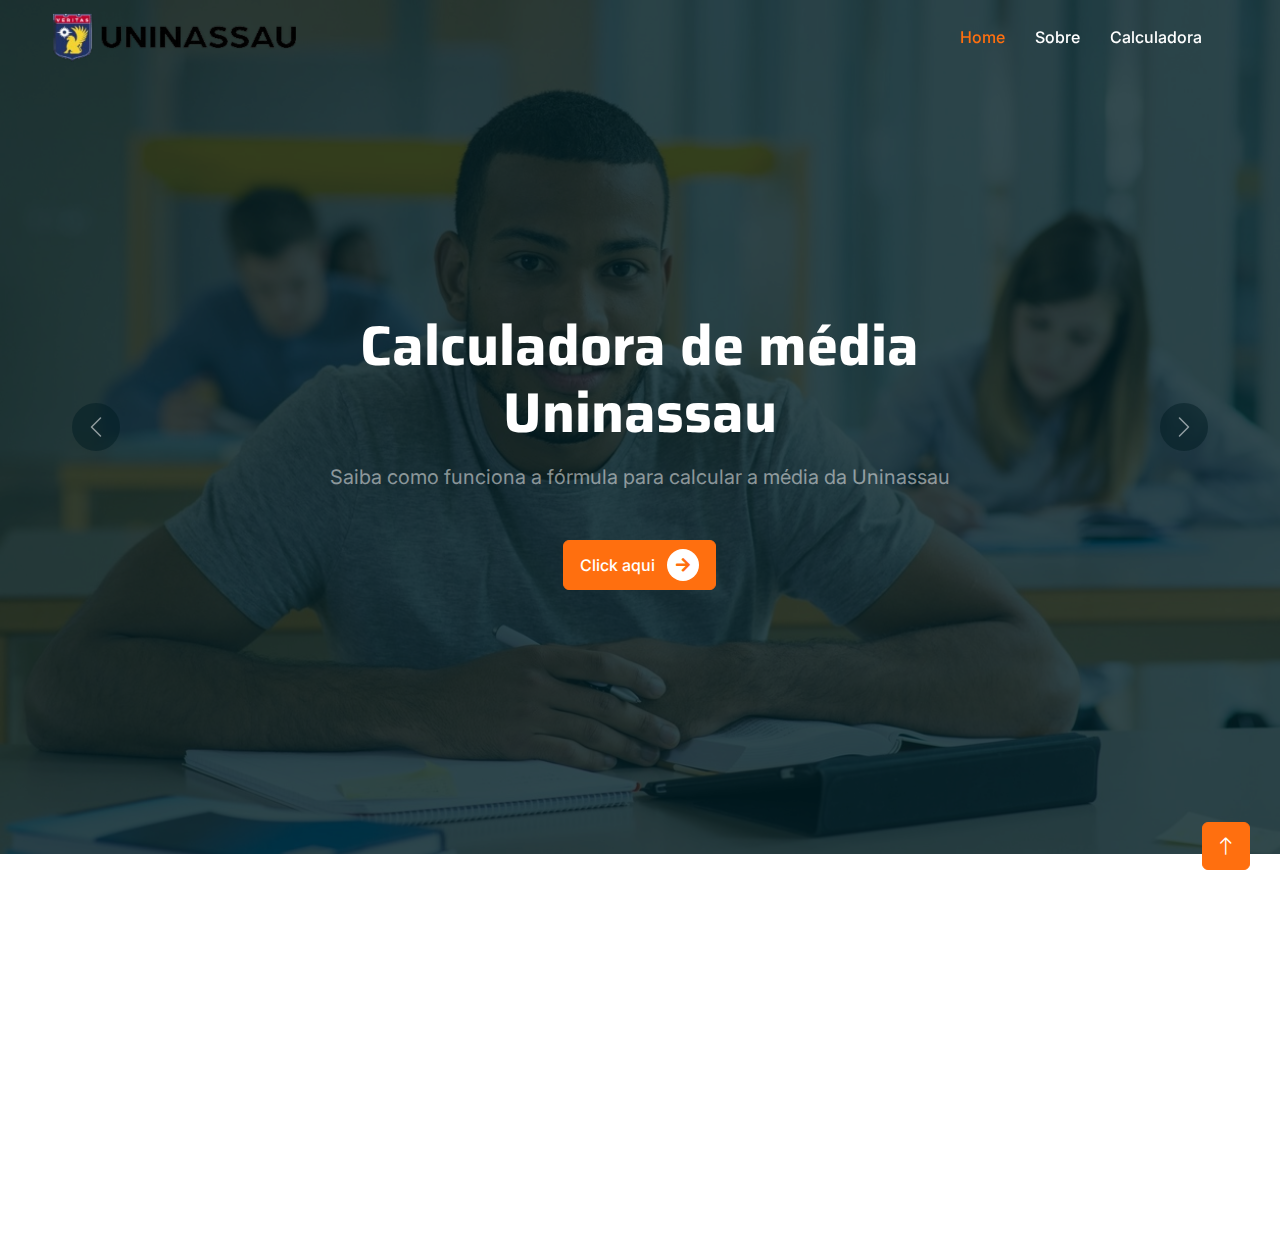
==== index.html @ df7563dd "Update index.html" ====
<!DOCTYPE html>
<html lang="pt-br">

<head>
    <meta charset="utf-8">
    <title>Home</title>
    <meta content="width=device-width, initial-scale=1.0" name="viewport">
    <meta content="" name="keywords">
    <meta content="" name="description">
    
    <!-- Google AdSense -->
    <script async src="https://pagead2.googlesyndication.com/pagead/js/adsbygoogle.js?client=ca-pub-2412257380789287"
     crossorigin="anonymous"></script>
    
     <!-- Google Analytics -->
    <script async src="https://www.googletagmanager.com/gtag/js?id=G-3XRVP9JHVB"></script>
    <script>
      window.dataLayer = window.dataLayer || [];
      function gtag(){dataLayer.push(arguments);}
      gtag('js', new Date());

      gtag('config', 'G-3XRVP9JHVB');
    </script>

    <!-- Favicon -->
    <link href="img/logo.png" rel="icon">

    <!-- Google Web Fonts -->
    <link rel="preconnect" href="https://fonts.googleapis.com">
    <link rel="preconnect" href="https://fonts.gstatic.com" crossorigin>
    <link href="https://fonts.googleapis.com/css2?family=Inter:wght@400;500;600&family=Saira:wght@500;600;700&display=swap" rel="stylesheet"> 

    <!-- Icon Font Stylesheet -->
    <link href="https://cdnjs.cloudflare.com/ajax/libs/font-awesome/5.10.0/css/all.min.css" rel="stylesheet">
    <link href="https://cdn.jsdelivr.net/npm/bootstrap-icons@1.4.1/font/bootstrap-icons.css" rel="stylesheet">

    <!-- Libraries Stylesheet -->
    <link href="lib/animate/animate.min.css" rel="stylesheet">
    <link href="lib/owlcarousel/assets/owl.carousel.min.css" rel="stylesheet">

    <!-- Customized Bootstrap Stylesheet -->
    <link href="css/bootstrap.min.css" rel="stylesheet">

    <!-- Template Stylesheet -->
    <link href="css/style.css" rel="stylesheet">
    <link href="css/embelezar.css" rel="stylesheet">
</head>

<body>
    <!-- Spinner Start -->
    <div id="spinner" class="show bg-white position-fixed translate-middle w-100 vh-100 top-50 start-50 d-flex align-items-center justify-content-center">
        <div class="spinner-grow text-primary" role="status"></div>
    </div>
    <!-- Spinner End -->


    <!-- Navbar Start -->
    <div class="container-fluid fixed-top px-0 wow fadeIn" data-wow-delay="0.1s">           
        <nav class="navbar navbar-expand-lg navbar-dark py-lg-0 px-lg-5 wow fadeIn" data-wow-delay="0.1s">
            <a href="index.html" class="navbar-brand ms-4 ms-lg-0">
                <img src="img/logonassau.png" alt="Image" height="50" width="250"></img>
            </a>
            <button type="button" class="navbar-toggler me-4" data-bs-toggle="collapse" data-bs-target="#navbarCollapse">
                <span class="navbar-toggler-icon"></span>
            </button>
            <div class="collapse navbar-collapse" id="navbarCollapse">
                <div class="navbar-nav ms-auto p-4 p-lg-0">
                    <a href="index.html" class="nav-item nav-link active">Home</a>
                    <a href="sobre.html" class="nav-item nav-link">Sobre</a>
                    <a href="calculadora.html" class="nav-item nav-link">Calculadora</a>
                </div>
            </div>
        </nav>
    </div>
    <!-- Navbar End -->
    <!-- Carousel Start -->
    <div class="container-fluid p-0 mb-5">
        <div id="header-carousel" class="carousel slide" data-bs-ride="carousel">
            <div class="carousel-inner">
                <div class="carousel-item active">
                    <img class="w-100" src="img/carousel-1.jpg" alt="Image">
                    <div class="carousel-caption">
                        <div class="container">
                            <div class="row justify-content-center">
                                <div class="col-lg-7 pt-5">
                                    <h1 class="display-4 text-white mb-3 animated slideInDown">Calculadora de média Uninassau</h1>
                                    <p class="fs-5 text-white-50 mb-5 animated slideInDown">Saiba como funciona a fórmula para calcular a média da Uninassau</p>
                                    <a class="btn btn-primary py-2 px-3 animated slideInDown" href="sobre.html"> Click aqui
                                        <div class="d-inline-flex btn-sm-square bg-white text-primary rounded-circle ms-2">
                                            <i class="fa fa-arrow-right"></i>
                                        </div>
                                    </a>
                                </div>
                            </div>
                        </div>
                    </div>
                </div>
                <div class="carousel-item">
                    <img class="w-100" src="img/carousel-2.jpg" alt="Image">
                    <div class="carousel-caption">
                        <div class="container">
                            <div class="row justify-content-center">
                                <div class="col-lg-7 pt-5">
                                    <h1 class="display-4 text-white mb-3 animated slideInDown">Utilize nossa calculadora</h1>
                                    <p class="fs-5 text-white-50 mb-5 animated slideInDown">Iremos calcular sua média para saber se você foi aprovado nesse semestre</p>
                                    <a class="btn btn-primary py-2 px-3 animated slideInDown" href="calculadora.html">Click aqui
                                        <div class="d-inline-flex btn-sm-square bg-white text-primary rounded-circle ms-2">
                                            <i class="fa fa-arrow-right"></i>
                                        </div>
                                    </a>
                                </div>
                            </div>
                        </div>
                    </div>
                </div>
            </div>
            <button class="carousel-control-prev" type="button" data-bs-target="#header-carousel"
                data-bs-slide="prev">
                <span class="carousel-control-prev-icon" aria-hidden="true"></span>
                <span class="visually-hidden">Previous</span>
            </button>
            <button class="carousel-control-next" type="button" data-bs-target="#header-carousel"
                data-bs-slide="next">
                <span class="carousel-control-next-icon" aria-hidden="true"></span>
                <span class="visually-hidden">Next</span>
            </button>
        </div>
    </div>
    <!-- Carousel End -->
    <!-- Footer Start -->
    <div class="container-fluid bg-dark text-white-50 footer mt-5 pt-5 wow fadeIn" data-wow-delay="0.1s">
        <div class="container py-5">
            <div class="row g-5">
                <div class="col-lg-3 col-md-6">
                    <img src="img/logonassau.png" alt="Image" height="50" width="250"></img>
                </div>
                <div class="col-lg-3 col-md-6">
                    <h5 class="text-light mb-4">Uninassau Unidade Aracaju</h5>
                    <p><i class="fa fa-map-marker-alt me-3"></i>Av. Augusto Franco, 2340 - Siqueira Campos, Aracaju - SE, 49075-470</p>
                    <p><i class="fa fa-phone-alt me-3"></i>(79) 3226-7650</p>
                </div>
                <div class="col-lg-3 col-md-6">
                    <h5 class="text-light mb-4">Páginas</h5>
                    <a class="btn btn-link" href="index.html">Home</a>
                    <a class="btn btn-link" href="sobre.html">Sobre</a>
                    <a class="btn btn-link" href="calculadora.html">Calculadora</a>
                </div>
                <div class="col-lg-3 col-md-6">
                    <h5 class="text-light mb-4">Feito por:</h5>
                    <p>Heberte Martins
                        <a href="https://m.facebook.com/HeberteW.Martins?eav=AfYMJNmyjURlm45wLJ95KUZIXQzeLIIo-2YzBYGnBaV2g64Ti3NVINIuSWx190xdTCU&paipv=0"><i class="bi bi-facebook"></i></a>
                        <a href="https://www.instagram.com/heberte_martins/"><i class="bi bi-instagram"></i></a>
                        <a href="https://www.linkedin.com/in/hebertemartins/"><i class="bi bi-linkedin"></i></a>
                        <a href="https://github.com/BertMartins?tab=repositories"><i class="bi bi-github"></i></a></p>
                </div>
            </div>
        </div>
    </div>
    <!-- Footer End --> 


    <!-- Back to Top -->
    <a href="#" class="btn btn-lg btn-primary btn-lg-square back-to-top"><i class="bi bi-arrow-up"></i></a>


    <!-- JavaScript Libraries -->
    <script src="https://code.jquery.com/jquery-3.4.1.min.js"></script>
    <script src="https://cdn.jsdelivr.net/npm/bootstrap@5.0.0/dist/js/bootstrap.bundle.min.js"></script>
    <script src="lib/wow/wow.min.js"></script>
    <script src="lib/easing/easing.min.js"></script>
    <script src="lib/waypoints/waypoints.min.js"></script>
    <script src="lib/owlcarousel/owl.carousel.min.js"></script>
    <script src="lib/parallax/parallax.min.js"></script>

    <!-- Template Javascript -->
    <script src="js/main.js"></script>
</body>

</html>
---- css/style.css ----
/********** Template CSS **********/
:root {
    --primary: #FF6F0F;
    --secondary: #FFF0E6;
    --light: #F8F8F9;
    --dark: #001D23;
}

.back-to-top {
    position: fixed;
    display: none;
    right: 30px;
    bottom: 30px;
    z-index: 99;
}


/*** Spinner ***/
#spinner {
    opacity: 0;
    visibility: hidden;
    transition: opacity .5s ease-out, visibility 0s linear .5s;
    z-index: 99999;
}

#spinner.show {
    transition: opacity .5s ease-out, visibility 0s linear 0s;
    visibility: visible;
    opacity: 1;
}


/*** Button ***/
.btn {
    font-weight: 500;
    transition: .5s;
}

.btn.btn-primary,
.btn.btn-outline-primary:hover {
    color: #FFFFFF;
}

.btn.btn-primary:hover {
    color: var(--primary);
    background: transparent;
}

.btn-square {
    width: 38px;
    height: 38px;
}

.btn-sm-square {
    width: 32px;
    height: 32px;
}

.btn-lg-square {
    width: 48px;
    height: 48px;
}

.btn-square,
.btn-sm-square,
.btn-lg-square {
    padding: 0;
    display: flex;
    align-items: center;
    justify-content: center;
    font-weight: normal;
}


/*** Navbar ***/
.fixed-top {
    transition: .5s;
}

.top-bar {
    height: 45px;
    border-bottom: 1px solid rgba(255, 255, 255, .07);
}

.navbar .dropdown-toggle::after {
    border: none;
    content: "\f107";
    font-family: "Font Awesome 5 Free";
    font-weight: 900;
    vertical-align: middle;
    margin-left: 8px;
}

.navbar .navbar-nav .nav-link {
    margin-right: 30px;
    padding: 25px 0;
    color: #FFFFFF;
    font-weight: 500;
    outline: none;
}

.navbar .navbar-nav .nav-link:hover,
.navbar .navbar-nav .nav-link.active {
    color: var(--primary);
}

@media (max-width: 991.98px) {
    .navbar .navbar-nav {
        margin-top: 10px;
        border-top: 1px solid rgba(0, 0, 0, .07);
        background: var(--dark);
    }

    .navbar .navbar-nav .nav-link {
        padding: 10px 0;
    }
}

@media (min-width: 992px) {
    .navbar .nav-item .dropdown-menu {
        display: block;
        visibility: hidden;
        top: 100%;
        transform: rotateX(-75deg);
        transform-origin: 0% 0%;
        transition: .5s;
        opacity: 0;
    }

    .navbar .nav-item:hover .dropdown-menu {
        transform: rotateX(0deg);
        visibility: visible;
        transition: .5s;
        opacity: 1;
    }
}


/*** Header ***/
.carousel-caption {
    top: 0;
    left: 0;
    right: 0;
    bottom: 0;
    display: flex;
    align-items: center;
    justify-content: center;
    text-align: center;
    background: rgba(0, 29, 35, .8);
    z-index: 1;
}

.carousel-control-prev,
.carousel-control-next {
    width: 15%;
}

.carousel-control-prev-icon,
.carousel-control-next-icon {
    width: 3rem;
    height: 3rem;
    background-color: var(--dark);
    border: 12px solid var(--dark);
    border-radius: 3rem;
}

@media (max-width: 768px) {
    #header-carousel .carousel-item {
        position: relative;
        min-height: 450px;
    }
    
    #header-carousel .carousel-item img {
        position: absolute;
        width: 100%;
        height: 100%;
        object-fit: cover;
    }
}

.page-header {
    padding-top: 12rem;
    padding-bottom: 6rem;
    background: linear-gradient(rgba(0, 29, 35, .8), rgba(0, 29, 35, .8)), url(../img/carousel-1.jpg) center center no-repeat;
    background-size: cover;
}

.page-header .breadcrumb-item+.breadcrumb-item::before {
    color: #999999;
}


/*** Calculadora ***/
.causes-item .progress {
    height: 5px;
    border-radius: 0;
    overflow: visible;
}

.causes-item .progress .progress-bar {
    position: relative;
    overflow: visible;
    width: 0px;
    border-radius: 0;
    transition: 5s;
}

.causes-item .progress .progress-bar span {
    position: absolute;
    top: -7px;
    right: 0;
    width: 40px;
    height: 19px;
    display: flex;
    align-items: center;
    justify-content: center;
    font-size: 12px;
    background: var(--primary);
    color: #FFFFFF;
}

.causes-item .causes-overlay {
    position: absolute;
    width: 100%;
    height: 0;
    top: 0;
    left: 0;
    display: flex;
    align-items: center;
    justify-content: center;
    background: rgba(0, 0, 0, .5);
    overflow: hidden;
    opacity: 0;
    transition: .5s;
}

.causes-item:hover .causes-overlay {
    height: 100%;
    opacity: 1;
}

section {
    width: 100%;
    margin: 0 auto;
    padding: 1rem;
    margin-bottom: 0.625rem;
}

.alerta {
    color: #ffffff;
    background: #f44336;
    padding: 5px;
    border-radius: 5px;
}

/* CLASS PARA FORMATAR COM JS */
.aprovado {
    background: #64dd17;
}

.reprovado {
    background: #f44336;
}

.recuperacao {
    background: #ffc107;
}

.aprovadofinal {
    background: #64dd17;
}

.reprovadofinal {
    background: #f44336;
}

/* FORMULARIO */
form {
    margin: 1rem;
}

/* DIV VISIVEL */
.form-group {
    margin: 0.625rem;
}

/* INPUTS */
input[type=number], input[type=text] {
    padding: 5px;
    text-align: center;
}

.cx, input[type=text] {
    border: 1px solid #ececec;
    border-radius: 5px;
}

/* BOTOES */
.form-group button {
    color: #fff;
    border: 0;
    border-radius: 5px;
    padding: 5px;
    cursor: pointer;
}

button:hover {
    box-shadow: 0 0 3px #222;
}

#btnCalcular {
    background: #1a237e;
}

#btnCalcularRecuperacao {
    background: #1a237e;
}

#btnLimpar {
    background: #ff3d00;
}

#btnLimpar2 {
    background: #ff3d00;
}


#btnrecuperacao {
    background: #003f17;
}
    

/*** Testimonial ***/
.testimonial-carousel::before {
    position: absolute;
    content: "";
    top: 0;
    left: 0;
    height: 100%;
    width: 0;
    background: linear-gradient(to right, rgba(255, 255, 255, 1) 0%, rgba(255, 255, 255, 0) 100%);
    z-index: 1;
}

.testimonial-carousel::after {
    position: absolute;
    content: "";
    top: 0;
    right: 0;
    height: 100%;
    width: 0;
    background: linear-gradient(to left, rgba(255, 255, 255, 1) 0%, rgba(255, 255, 255, 0) 100%);
    z-index: 1;
}

@media (min-width: 768px) {
    .testimonial-carousel::before,
    .testimonial-carousel::after {
        width: 200px;
    }
}

@media (min-width: 992px) {
    .testimonial-carousel::before,
    .testimonial-carousel::after {
        width: 300px;
    }
}

.testimonial-carousel .owl-item .testimonial-text {
    background: var(--light);
    transform: scale(.8);
    transition: .5s;
}

.testimonial-carousel .owl-item.center .testimonial-text {
    background: var(--primary);
    transform: scale(1);
}

.testimonial-carousel .owl-item .testimonial-text *,
.testimonial-carousel .owl-item .testimonial-item img {
    transition: .5s;
}

.testimonial-carousel .owl-item.center .testimonial-text * {
    color: var(--light) !important;
}

.testimonial-carousel .owl-item.center .testimonial-item img {
    background: var(--primary) !important;
} 

.testimonial-carousel .owl-nav {
    position: absolute;
    width: 350px;
    top: 15px;
    left: 50%;
    transform: translateX(-50%);
    display: flex;
    justify-content: space-between;
    opacity: 0;
    transition: .5s;
    z-index: 1;
}

.testimonial-carousel:hover .owl-nav {
    width: 300px;
    opacity: 1;
}

.testimonial-carousel .owl-nav .owl-prev,
.testimonial-carousel .owl-nav .owl-next {
    position: relative;
    color: var(--primary);
    font-size: 45px;
    transition: .5s;
}

.testimonial-carousel .owl-nav .owl-prev:hover,
.testimonial-carousel .owl-nav .owl-next:hover {
    color: var(--dark);
}


/*** Footer ***/

.footer .btn.btn-link {
    display: block;
    margin-bottom: 5px;
    padding: 0;
    text-align: left;
    color: rgba(255,255,255,0.5);
    font-weight: normal;
    text-transform: capitalize;
    transition: .3s;
}

.footer .btn.btn-link::before {
    position: relative;
    content: "\f105";
    font-family: "Font Awesome 5 Free";
    font-weight: 900;
    color: rgba(255,255,255,0.5);
    margin-right: 10px;
}

.footer .btn.btn-link:hover {
    color: var(--light);
    letter-spacing: 1px;
    box-shadow: none;
}

.footer .btn.btn-square {
    color: rgba(255,255,255,0.5);
    border: 1px solid rgba(255,255,255,0.5);
}

.footer .btn.btn-square:hover {
    color: var(--secondary);
    border-color: var(--light);
}

.footer .copyright {
    padding: 25px 0;
    font-size: 15px;
    border-top: 1px solid rgba(256, 256, 256, .1);
}

.footer .copyright a {
    color: var(--secondary);
}

.footer .copyright a:hover {
    color: var(--primary);
}
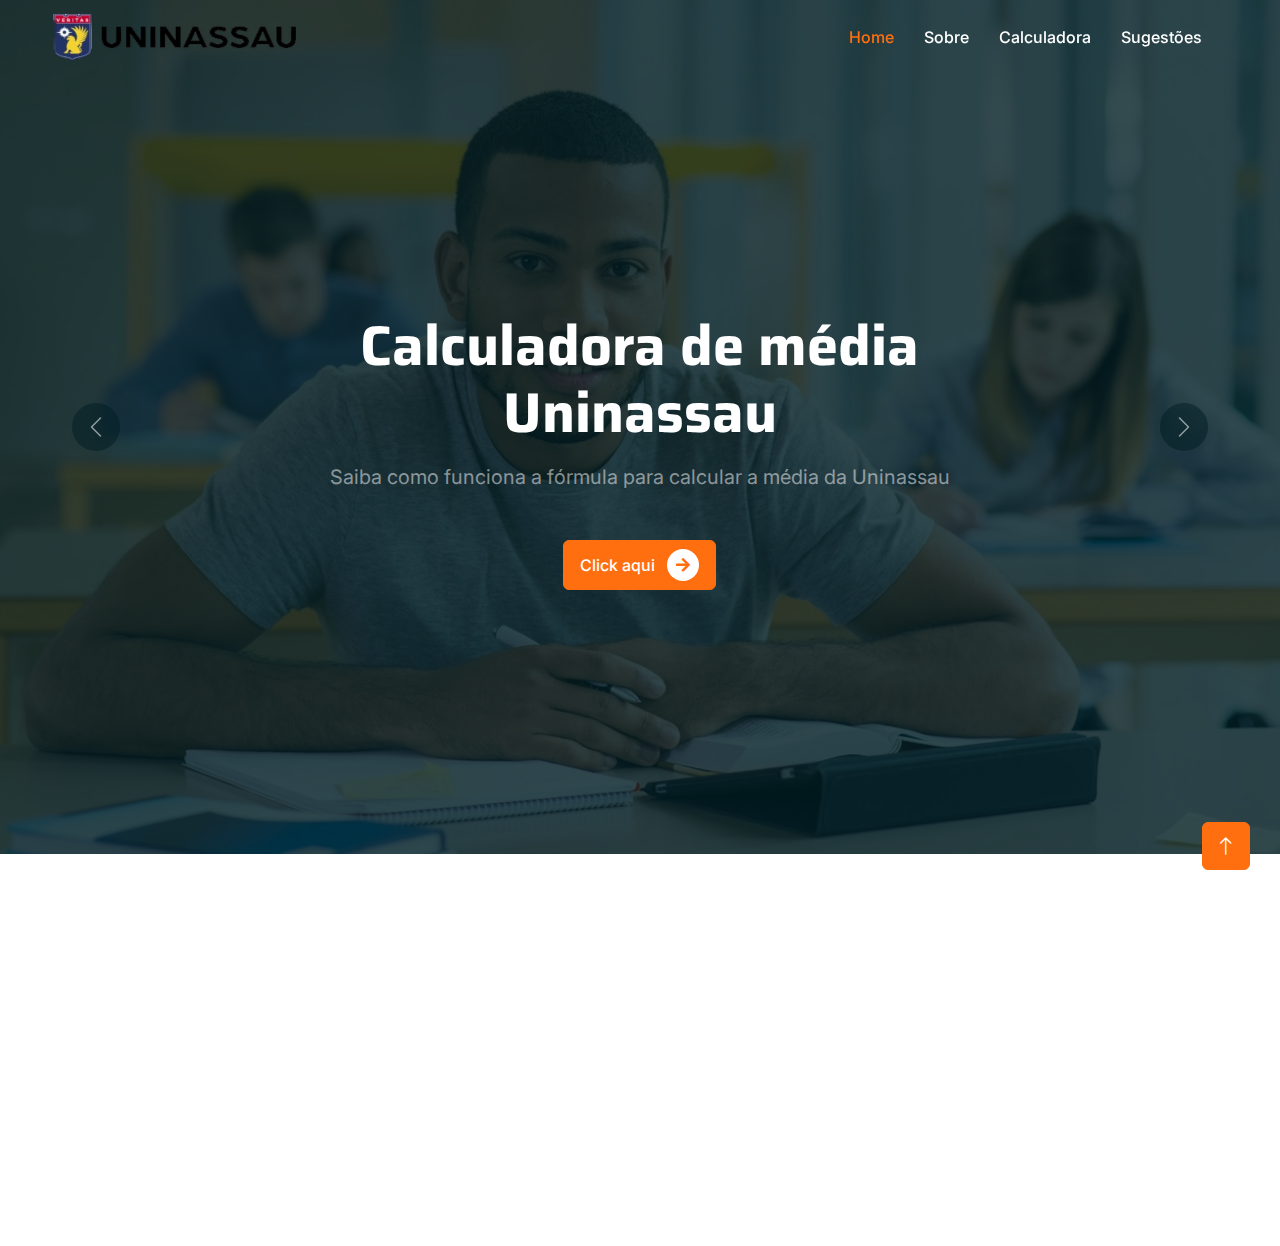
==== commit 84b2b59e: "implementando a aba sugestão" ====
--- a/index.html
+++ b/index.html
@@ -68,6 +68,7 @@
                     <a href="index.html" class="nav-item nav-link active">Home</a>
                     <a href="sobre.html" class="nav-item nav-link">Sobre</a>
                     <a href="calculadora.html" class="nav-item nav-link">Calculadora</a>
+                    <a href="sugestoes.html" class="nav-item nav-link">Sugestões</a>
                 </div>
             </div>
         </nav>
@@ -144,6 +145,7 @@
                     <a class="btn btn-link" href="index.html">Home</a>
                     <a class="btn btn-link" href="sobre.html">Sobre</a>
                     <a class="btn btn-link" href="calculadora.html">Calculadora</a>
+                    <a class="btn btn-link" href="sugestoes.html">Sugestões</a>
                 </div>
                 <div class="col-lg-3 col-md-6">
                     <h5 class="text-light mb-4">Feito por:</h5>
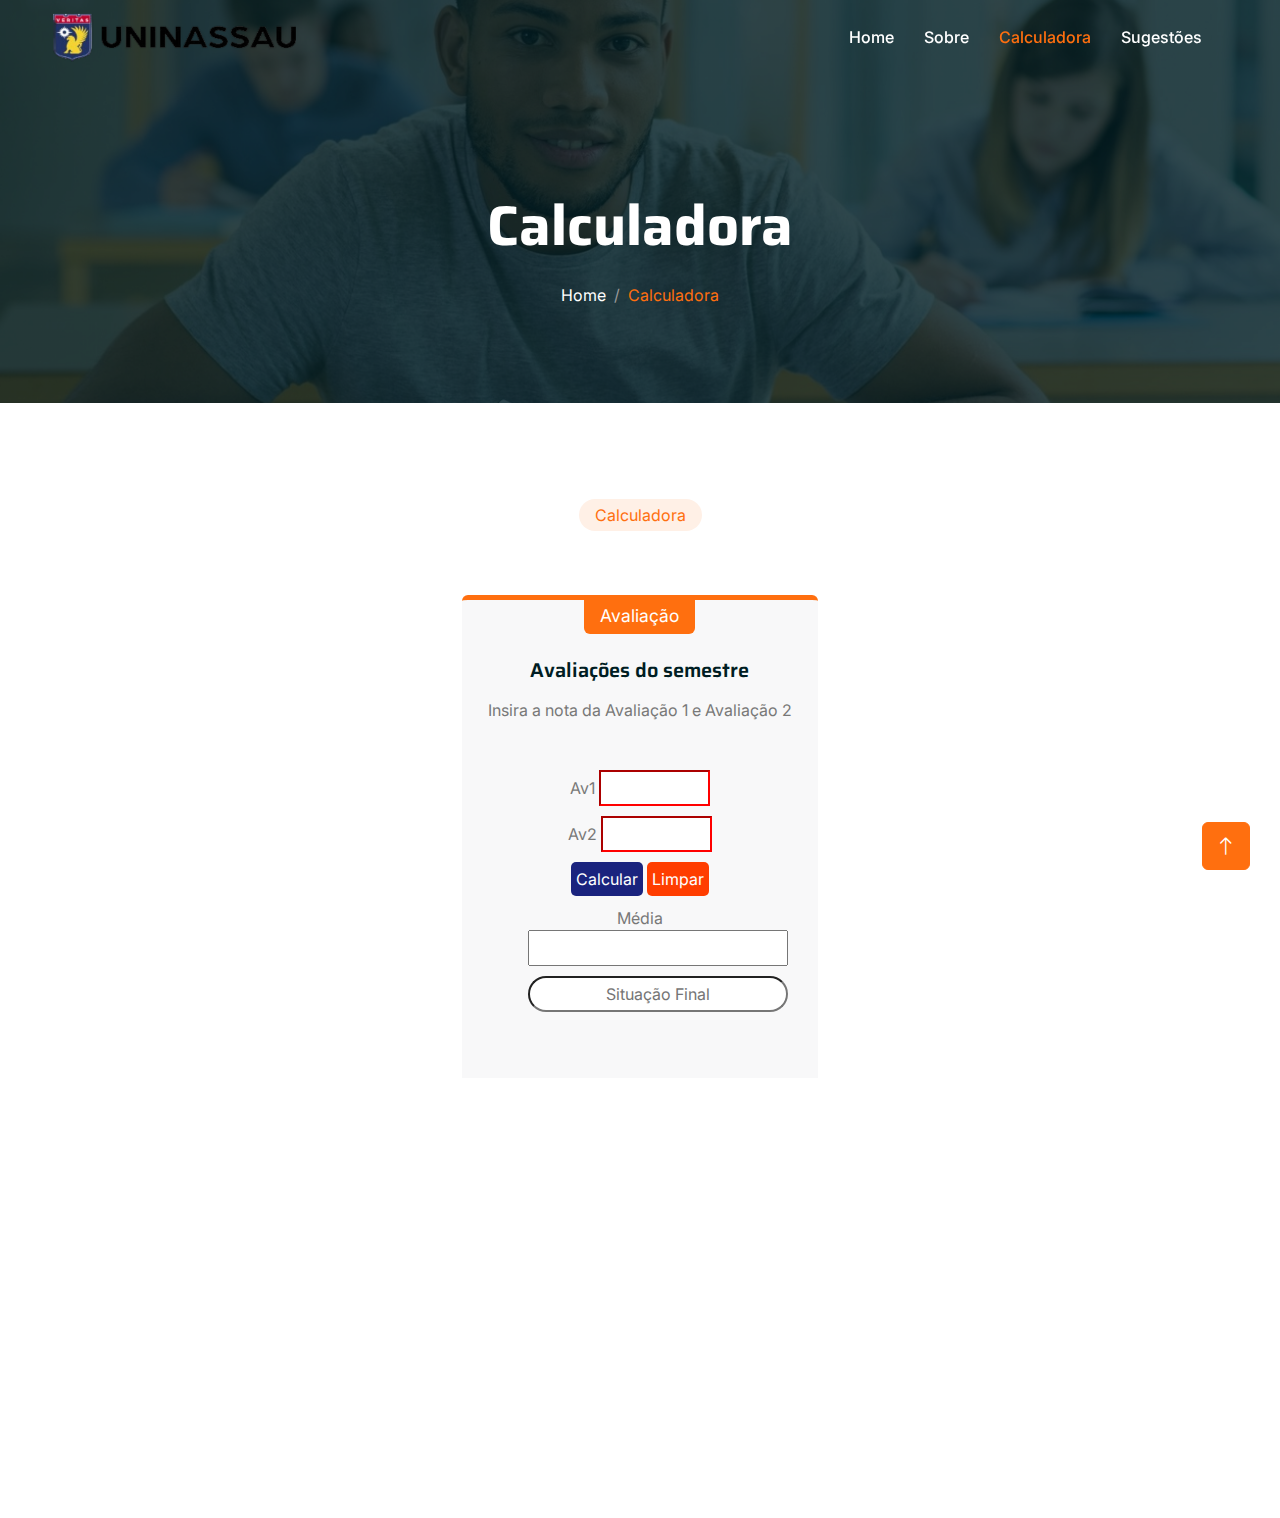
==== commit 8dc8d6e5: "Update index.html" ====
--- a/index.html
+++ b/index.html
@@ -3,15 +3,15 @@
 
 <head>
     <meta charset="utf-8">
-    <title>Home</title>
+    <title>Calculadora</title>
     <meta content="width=device-width, initial-scale=1.0" name="viewport">
     <meta content="" name="keywords">
     <meta content="" name="description">
     
-    <!-- Google AdSense -->
-    <script async src="https://pagead2.googlesyndication.com/pagead/js/adsbygoogle.js?client=ca-pub-2412257380789287"
+     <!-- Google AdSense -->
+     <script async src="https://pagead2.googlesyndication.com/pagead/js/adsbygoogle.js?client=ca-pub-2412257380789287"
      crossorigin="anonymous"></script>
-    
+
      <!-- Google Analytics -->
     <script async src="https://www.googletagmanager.com/gtag/js?id=G-3XRVP9JHVB"></script>
     <script>
@@ -22,6 +22,11 @@
       gtag('config', 'G-3XRVP9JHVB');
     </script>
 
+    <!-- Atalho iphone -->
+    <link rel="apple-touch-icon" href="img/logobert.png">
+    <!-- Atalho Android -->
+    <link rel="icon" type="image/png" href="img/android.png">
+    
     <!-- Favicon -->
     <link href="img/logo.png" rel="icon">
 
@@ -43,7 +48,6 @@
 
     <!-- Template Stylesheet -->
     <link href="css/style.css" rel="stylesheet">
-    <link href="css/embelezar.css" rel="stylesheet">
 </head>
 
 <body>
@@ -55,7 +59,7 @@
 
 
     <!-- Navbar Start -->
-    <div class="container-fluid fixed-top px-0 wow fadeIn" data-wow-delay="0.1s">           
+    <div class="container-fluid fixed-top px-0 wow fadeIn" data-wow-delay="0.1s">
         <nav class="navbar navbar-expand-lg navbar-dark py-lg-0 px-lg-5 wow fadeIn" data-wow-delay="0.1s">
             <a href="index.html" class="navbar-brand ms-4 ms-lg-0">
                 <img src="img/logonassau.png" alt="Image" height="50" width="250"></img>
@@ -65,69 +69,132 @@
             </button>
             <div class="collapse navbar-collapse" id="navbarCollapse">
                 <div class="navbar-nav ms-auto p-4 p-lg-0">
-                    <a href="index.html" class="nav-item nav-link active">Home</a>
+                    <a href="index.html" class="nav-item nav-link">Home</a>
                     <a href="sobre.html" class="nav-item nav-link">Sobre</a>
-                    <a href="calculadora.html" class="nav-item nav-link">Calculadora</a>
+                    <a href="calculadora.html" class="nav-item nav-link active">Calculadora</a>
                     <a href="sugestoes.html" class="nav-item nav-link">Sugestões</a>
                 </div>
             </div>
         </nav>
     </div>
     <!-- Navbar End -->
-    <!-- Carousel Start -->
-    <div class="container-fluid p-0 mb-5">
-        <div id="header-carousel" class="carousel slide" data-bs-ride="carousel">
-            <div class="carousel-inner">
-                <div class="carousel-item active">
-                    <img class="w-100" src="img/carousel-1.jpg" alt="Image">
-                    <div class="carousel-caption">
-                        <div class="container">
-                            <div class="row justify-content-center">
-                                <div class="col-lg-7 pt-5">
-                                    <h1 class="display-4 text-white mb-3 animated slideInDown">Calculadora de média Uninassau</h1>
-                                    <p class="fs-5 text-white-50 mb-5 animated slideInDown">Saiba como funciona a fórmula para calcular a média da Uninassau</p>
-                                    <a class="btn btn-primary py-2 px-3 animated slideInDown" href="sobre.html"> Click aqui
-                                        <div class="d-inline-flex btn-sm-square bg-white text-primary rounded-circle ms-2">
-                                            <i class="fa fa-arrow-right"></i>
-                                        </div>
-                                    </a>
-                                </div>
+
+
+    <!-- Page Header Start -->
+    <div class="container-fluid page-header mb-5 wow fadeIn" data-wow-delay="0.1s">
+        <div class="container text-center">
+            <h1 class="display-4 text-white animated slideInDown mb-4">Calculadora</h1>
+            <nav aria-label="breadcrumb animated slideInDown">
+                <ol class="breadcrumb justify-content-center mb-0">
+                    <li class="breadcrumb-item"><a class="text-white" href="index.html">Home</a></li>
+                    <li class="breadcrumb-item text-primary active" aria-current="page">Calculadora</li>
+                </ol>
+            </nav>
+        </div>
+    </div>
+    <!-- Page Header End -->
+
+
+    <!-- Causes Start -->
+    <div class="container-xxl py-5">
+        <div class="container">
+            <div class="text-center mx-auto mb-5 wow fadeInUp" data-wow-delay="0.1s" style="max-width: 500px;">
+                <div class="d-inline-block rounded-pill bg-secondary text-primary py-1 px-3 mb-3">Calculadora</div>
+            </div>
+            <div class="row g-4 justify-content-center">
+                <div class="col-lg-4 col-md-6 wow fadeInUp" data-wow-delay="0.1s">
+                    <div class="causes-item d-flex flex-column bg-light border-top border-5 border-primary rounded-top overflow-hidden h-100">
+                        <div class="text-center p-4 pt-0">
+                            <div class="d-inline-block bg-primary text-white rounded-bottom fs-5 pb-1 px-3 mb-4">
+                                <small>Avaliação</small>
                             </div>
+                            <h5 class="mb-3">Avaliações do semestre </h5>
+                            <p>Insira a nota da Avaliação 1 e Avaliação 2</p>
+                            <section class='conteudo' id='formulario'>  
+                            <form action="#" method='POST'> 
+                                <div class='form-group'>
+                                    <label for="nota1">Av1</label>
+                                    <input type="number" name="nota1" id="nota1" min='0.0' max='10.0' step="0.1" autofocus required onBlur='validarNumero(this)' />
+                                </div>
+                                    
+                                <div class='form-group'>
+                                    <label for="nota2">Av2</label>
+                                    <input type="number" name="nota2" id="nota2" min='0.0' max='10.0' step="0.1" required onBlur='validarNumero(this)' />
+                                </div>
+
+                                <div class='form-group'>
+                                    <button class='botao' id='btnCalcular' type="submit">Calcular</button>
+                                    <button type='reset' id='btnLimpar'>Limpar</button>
+                                </div>
+
+                                <div class='form-group'>
+                                    <label for="media">Média</label>
+                                    <input type="number" name="media" id="media" value='' readonly />
+                                </div>
+
+                                <div class="form-group">
+                                    <input type="text" name="situacao" class="cx" id="situacao" placeholder='Situação Final' readonly />
+                                </div>
+                            </form>
+                            <p id='aviso' class=''></p>
+                            </section>
                         </div>
                     </div>
                 </div>
-                <div class="carousel-item">
-                    <img class="w-100" src="img/carousel-2.jpg" alt="Image">
-                    <div class="carousel-caption">
-                        <div class="container">
-                            <div class="row justify-content-center">
-                                <div class="col-lg-7 pt-5">
-                                    <h1 class="display-4 text-white mb-3 animated slideInDown">Utilize nossa calculadora</h1>
-                                    <p class="fs-5 text-white-50 mb-5 animated slideInDown">Iremos calcular sua média para saber se você foi aprovado nesse semestre</p>
-                                    <a class="btn btn-primary py-2 px-3 animated slideInDown" href="calculadora.html">Click aqui
-                                        <div class="d-inline-flex btn-sm-square bg-white text-primary rounded-circle ms-2">
-                                            <i class="fa fa-arrow-right"></i>
-                                        </div>
-                                    </a>
-                                </div>
+                <div id="minha-div-oculta" style="display: none;" class="col-lg-4 col-md-6 wow fadeInUp" data-wow-delay="0.3s">
+                    <div class="causes-item d-flex flex-column bg-light border-top border-5 border-primary rounded-top overflow-hidden h-100">
+                        <div class="text-center p-4 pt-0">
+                            <div class="d-inline-block bg-primary text-white rounded-bottom fs-5 pb-1 px-3 mb-4">
+                                <small>Recuperação</small>
                             </div>
-                        </div>
+                            <h5 class="mb-3">Ficou de Recuperação?</h5>
+                            <p>Insira sua nota da prova final</p>
+                                <section class='conteudo' id='formulario'>
+                                <form action="#" method='POST'> 
+                                    <div> 
+                                        <font color="red" id="necessidade"> </font>
+                                    </div>
+                                    <div class='form-group'> 
+                                        <label for="nota3">AV Final</label>
+                                        <input type="number" name="nota3" id="nota3" min='0.0' max='10.0' step="0.1" autofocus required onBlur='validarNumero(this)' />
+                                    </div>
+                                    <div class='form-group'>
+                                            <button class='botao' id='btnCalcularRecuperacao' type="submit">Calcular</button>   
+                                            <button type='reset' id='btnLimpar2'>Limpar</button>    
+                                    </div>
+                                    <div class='form-group'>
+                                        <label for="media">Média</label>
+                                        <input type="number" name="media" id="mediafinal" value='' readonly />
+                                    </div>
+                                    <div class="form-group">
+                                        <input type="text" name="situacaoRecuperacao" class="cx" id="situacaoRecuperacao" placeholder='Situação Final' readonly />
+                                    </div>
+                                </form>
+                                <p id='aviso' class=''></p>
+                            </section>
+                        </div>  
                     </div>
                 </div>
             </div>
-            <button class="carousel-control-prev" type="button" data-bs-target="#header-carousel"
-                data-bs-slide="prev">
-                <span class="carousel-control-prev-icon" aria-hidden="true"></span>
-                <span class="visually-hidden">Previous</span>
-            </button>
-            <button class="carousel-control-next" type="button" data-bs-target="#header-carousel"
-                data-bs-slide="next">
-                <span class="carousel-control-next-icon" aria-hidden="true"></span>
-                <span class="visually-hidden">Next</span>
-            </button>
         </div>
     </div>
-    <!-- Carousel End -->
+<div>
+    <!-- Anuncio -->
+<ins class="adsbygoogle"
+     style="display:block"
+     data-ad-client="ca-pub-2412257380789287"
+     data-ad-slot="8037961440"
+     data-ad-format="auto"
+     data-full-width-responsive="true"></ins>
+<script>
+     (adsbygoogle = window.adsbygoogle || []).push({});
+</script>
+ </div>
+</div>
+          
+    <!-- Causes End -->
+        
+
     <!-- Footer Start -->
     <div class="container-fluid bg-dark text-white-50 footer mt-5 pt-5 wow fadeIn" data-wow-delay="0.1s">
         <div class="container py-5">
@@ -149,16 +216,17 @@
                 </div>
                 <div class="col-lg-3 col-md-6">
                     <h5 class="text-light mb-4">Feito por:</h5>
-                    <p>Heberte Martins
-                        <a href="https://m.facebook.com/HeberteW.Martins?eav=AfYMJNmyjURlm45wLJ95KUZIXQzeLIIo-2YzBYGnBaV2g64Ti3NVINIuSWx190xdTCU&paipv=0"><i class="bi bi-facebook"></i></a>
-                        <a href="https://www.instagram.com/heberte_martins/"><i class="bi bi-instagram"></i></a>
-                        <a href="https://www.linkedin.com/in/hebertemartins/"><i class="bi bi-linkedin"></i></a>
-                        <a href="https://github.com/BertMartins?tab=repositories"><i class="bi bi-github"></i></a></p>
+                   <p>Heberte Martins
+                    <a href="https://m.facebook.com/HeberteW.Martins?eav=AfYMJNmyjURlm45wLJ95KUZIXQzeLIIo-2YzBYGnBaV2g64Ti3NVINIuSWx190xdTCU&paipv=0"><i class="bi bi-facebook"></i></a>
+                    <a href="https://www.instagram.com/heberte_martins/"><i class="bi bi-instagram"></i></a>
+                    <a href="https://www.linkedin.com/in/hebertemartins/"><i class="bi bi-linkedin"></i></a>
+                    <a href="https://github.com/BertMartins?tab=repositories"><i class="bi bi-github"></i></a></p>
                 </div>
             </div>
         </div>
     </div>
-    <!-- Footer End --> 
+
+    <!-- Footer End -->
 
 
     <!-- Back to Top -->
@@ -166,6 +234,7 @@
 
 
     <!-- JavaScript Libraries -->
+
     <script src="https://code.jquery.com/jquery-3.4.1.min.js"></script>
     <script src="https://cdn.jsdelivr.net/npm/bootstrap@5.0.0/dist/js/bootstrap.bundle.min.js"></script>
     <script src="lib/wow/wow.min.js"></script>
@@ -176,6 +245,7 @@
 
     <!-- Template Javascript -->
     <script src="js/main.js"></script>
+    <script src="js/calcular.js" ></script>
 </body>
 
 </html>
--- a/css/style.css
+++ b/css/style.css
@@ -253,6 +253,14 @@
     border-radius: 5px;
 }
 
+.sucesso {
+    color: #ffffff;
+    background: #64dd17;
+    padding: 5px;
+    border-radius: 5px;
+}
+
+
 /* CLASS PARA FORMATAR COM JS */
 .aprovado {
     background: #64dd17;
@@ -284,15 +292,29 @@
     margin: 0.625rem;
 }
 
+#minha-div-oculta {
+    display: none;
+}
+
+
 /* INPUTS */
+
+input:invalid, textarea:invalid{
+    border-color: red;
+}
+
+input:valid, textarea:valid{
+    border-color: green;
+}
+
 input[type=number], input[type=text] {
-    padding: 5px;
+    padding: 4px;
     text-align: center;
 }
 
 .cx, input[type=text] {
-    border: 1px solid #ececec;
-    border-radius: 5px;
+    
+    border-radius: 100px;
 }
 
 /* BOTOES */
@@ -473,4 +495,4 @@
 
 .footer .copyright a:hover {
     color: var(--primary);
-}   +}   
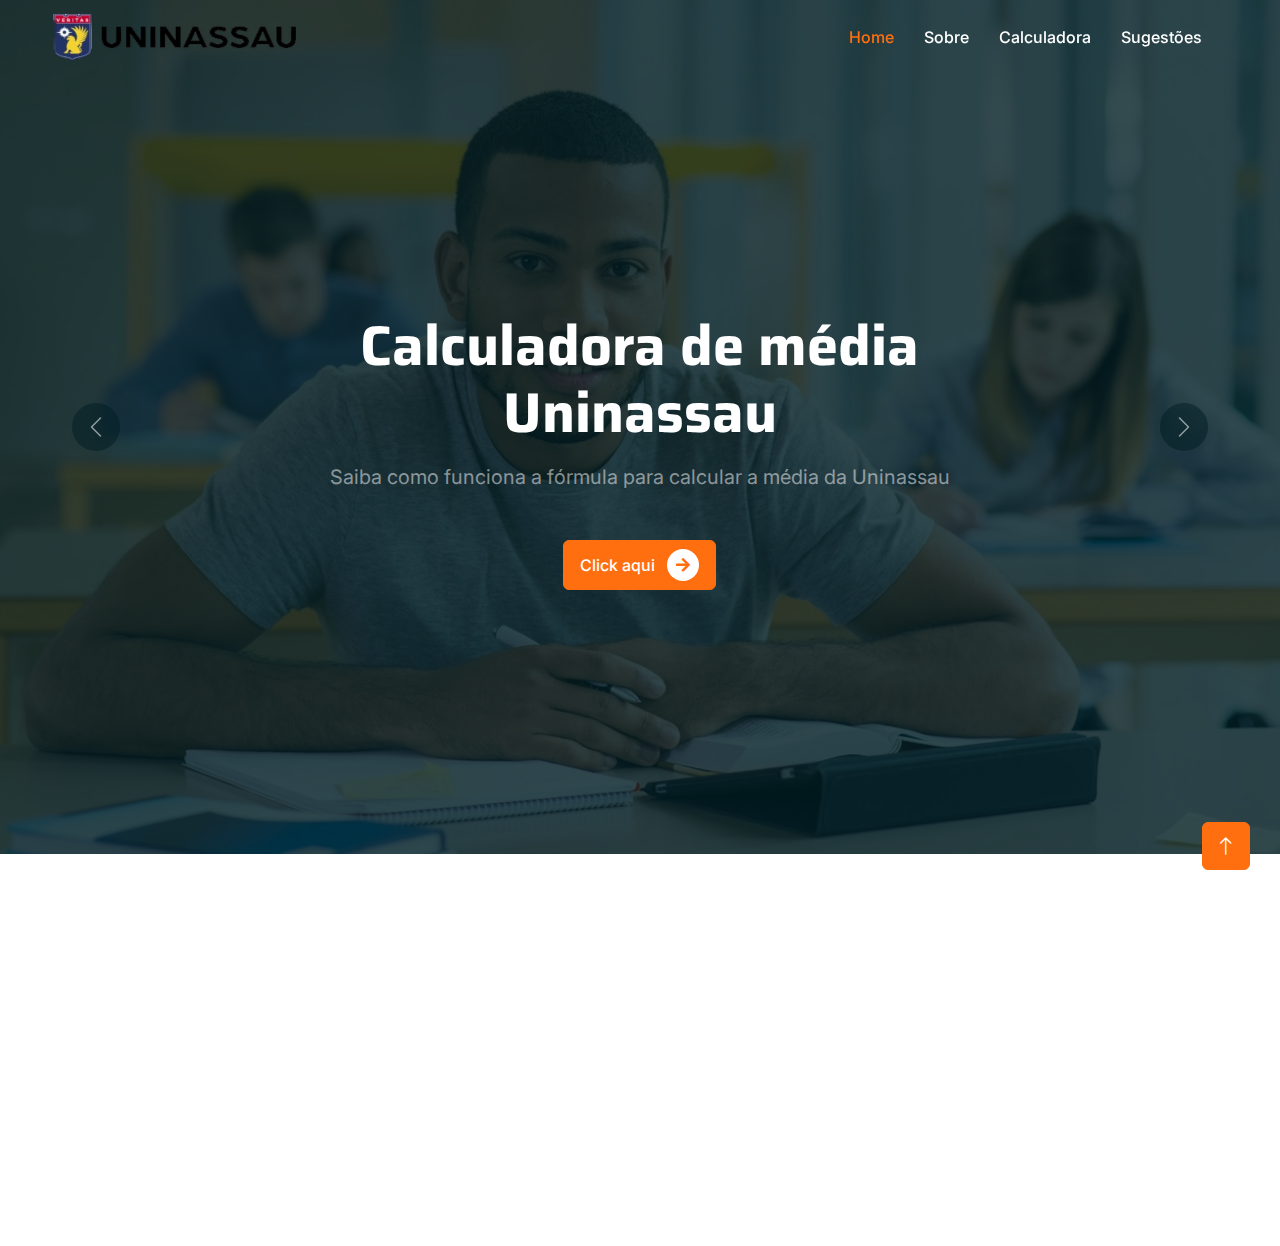
==== commit 35128a2a: "Update index.html" ====
--- a/index.html
+++ b/index.html
@@ -3,15 +3,15 @@
 
 <head>
     <meta charset="utf-8">
-    <title>Calculadora</title>
+    <title>Home</title>
     <meta content="width=device-width, initial-scale=1.0" name="viewport">
     <meta content="" name="keywords">
     <meta content="" name="description">
     
-     <!-- Google AdSense -->
-     <script async src="https://pagead2.googlesyndication.com/pagead/js/adsbygoogle.js?client=ca-pub-2412257380789287"
+    <!-- Google AdSense -->
+    <script async src="https://pagead2.googlesyndication.com/pagead/js/adsbygoogle.js?client=ca-pub-2412257380789287"
      crossorigin="anonymous"></script>
-
+    
      <!-- Google Analytics -->
     <script async src="https://www.googletagmanager.com/gtag/js?id=G-3XRVP9JHVB"></script>
     <script>
@@ -22,11 +22,6 @@
       gtag('config', 'G-3XRVP9JHVB');
     </script>
 
-    <!-- Atalho iphone -->
-    <link rel="apple-touch-icon" href="img/logobert.png">
-    <!-- Atalho Android -->
-    <link rel="icon" type="image/png" href="img/android.png">
-    
     <!-- Favicon -->
     <link href="img/logo.png" rel="icon">
 
@@ -48,6 +43,7 @@
 
     <!-- Template Stylesheet -->
     <link href="css/style.css" rel="stylesheet">
+    <link href="css/embelezar.css" rel="stylesheet">
 </head>
 
 <body>
@@ -59,7 +55,7 @@
 
 
     <!-- Navbar Start -->
-    <div class="container-fluid fixed-top px-0 wow fadeIn" data-wow-delay="0.1s">
+    <div class="container-fluid fixed-top px-0 wow fadeIn" data-wow-delay="0.1s">           
         <nav class="navbar navbar-expand-lg navbar-dark py-lg-0 px-lg-5 wow fadeIn" data-wow-delay="0.1s">
             <a href="index.html" class="navbar-brand ms-4 ms-lg-0">
                 <img src="img/logonassau.png" alt="Image" height="50" width="250"></img>
@@ -69,132 +65,69 @@
             </button>
             <div class="collapse navbar-collapse" id="navbarCollapse">
                 <div class="navbar-nav ms-auto p-4 p-lg-0">
-                    <a href="index.html" class="nav-item nav-link">Home</a>
+                    <a href="index.html" class="nav-item nav-link active">Home</a>
                     <a href="sobre.html" class="nav-item nav-link">Sobre</a>
-                    <a href="calculadora.html" class="nav-item nav-link active">Calculadora</a>
+                    <a href="calculadora.html" class="nav-item nav-link">Calculadora</a>
                     <a href="sugestoes.html" class="nav-item nav-link">Sugestões</a>
                 </div>
             </div>
         </nav>
     </div>
     <!-- Navbar End -->
-
-
-    <!-- Page Header Start -->
-    <div class="container-fluid page-header mb-5 wow fadeIn" data-wow-delay="0.1s">
-        <div class="container text-center">
-            <h1 class="display-4 text-white animated slideInDown mb-4">Calculadora</h1>
-            <nav aria-label="breadcrumb animated slideInDown">
-                <ol class="breadcrumb justify-content-center mb-0">
-                    <li class="breadcrumb-item"><a class="text-white" href="index.html">Home</a></li>
-                    <li class="breadcrumb-item text-primary active" aria-current="page">Calculadora</li>
-                </ol>
-            </nav>
-        </div>
-    </div>
-    <!-- Page Header End -->
-
-
-    <!-- Causes Start -->
-    <div class="container-xxl py-5">
-        <div class="container">
-            <div class="text-center mx-auto mb-5 wow fadeInUp" data-wow-delay="0.1s" style="max-width: 500px;">
-                <div class="d-inline-block rounded-pill bg-secondary text-primary py-1 px-3 mb-3">Calculadora</div>
-            </div>
-            <div class="row g-4 justify-content-center">
-                <div class="col-lg-4 col-md-6 wow fadeInUp" data-wow-delay="0.1s">
-                    <div class="causes-item d-flex flex-column bg-light border-top border-5 border-primary rounded-top overflow-hidden h-100">
-                        <div class="text-center p-4 pt-0">
-                            <div class="d-inline-block bg-primary text-white rounded-bottom fs-5 pb-1 px-3 mb-4">
-                                <small>Avaliação</small>
+    <!-- Carousel Start -->
+    <div class="container-fluid p-0 mb-5">
+        <div id="header-carousel" class="carousel slide" data-bs-ride="carousel">
+            <div class="carousel-inner">
+                <div class="carousel-item active">
+                    <img class="w-100" src="img/carousel-1.jpg" alt="Image">
+                    <div class="carousel-caption">
+                        <div class="container">
+                            <div class="row justify-content-center">
+                                <div class="col-lg-7 pt-5">
+                                    <h1 class="display-4 text-white mb-3 animated slideInDown">Calculadora de média Uninassau</h1>
+                                    <p class="fs-5 text-white-50 mb-5 animated slideInDown">Saiba como funciona a fórmula para calcular a média da Uninassau</p>
+                                    <a class="btn btn-primary py-2 px-3 animated slideInDown" href="sobre.html"> Click aqui
+                                        <div class="d-inline-flex btn-sm-square bg-white text-primary rounded-circle ms-2">
+                                            <i class="fa fa-arrow-right"></i>
+                                        </div>
+                                    </a>
+                                </div>
                             </div>
-                            <h5 class="mb-3">Avaliações do semestre </h5>
-                            <p>Insira a nota da Avaliação 1 e Avaliação 2</p>
-                            <section class='conteudo' id='formulario'>  
-                            <form action="#" method='POST'> 
-                                <div class='form-group'>
-                                    <label for="nota1">Av1</label>
-                                    <input type="number" name="nota1" id="nota1" min='0.0' max='10.0' step="0.1" autofocus required onBlur='validarNumero(this)' />
-                                </div>
-                                    
-                                <div class='form-group'>
-                                    <label for="nota2">Av2</label>
-                                    <input type="number" name="nota2" id="nota2" min='0.0' max='10.0' step="0.1" required onBlur='validarNumero(this)' />
-                                </div>
-
-                                <div class='form-group'>
-                                    <button class='botao' id='btnCalcular' type="submit">Calcular</button>
-                                    <button type='reset' id='btnLimpar'>Limpar</button>
-                                </div>
-
-                                <div class='form-group'>
-                                    <label for="media">Média</label>
-                                    <input type="number" name="media" id="media" value='' readonly />
-                                </div>
-
-                                <div class="form-group">
-                                    <input type="text" name="situacao" class="cx" id="situacao" placeholder='Situação Final' readonly />
-                                </div>
-                            </form>
-                            <p id='aviso' class=''></p>
-                            </section>
                         </div>
                     </div>
                 </div>
-                <div id="minha-div-oculta" style="display: none;" class="col-lg-4 col-md-6 wow fadeInUp" data-wow-delay="0.3s">
-                    <div class="causes-item d-flex flex-column bg-light border-top border-5 border-primary rounded-top overflow-hidden h-100">
-                        <div class="text-center p-4 pt-0">
-                            <div class="d-inline-block bg-primary text-white rounded-bottom fs-5 pb-1 px-3 mb-4">
-                                <small>Recuperação</small>
+                <div class="carousel-item">
+                    <img class="w-100" src="img/carousel-2.jpg" alt="Image">
+                    <div class="carousel-caption">
+                        <div class="container">
+                            <div class="row justify-content-center">
+                                <div class="col-lg-7 pt-5">
+                                    <h1 class="display-4 text-white mb-3 animated slideInDown">Utilize nossa calculadora</h1>
+                                    <p class="fs-5 text-white-50 mb-5 animated slideInDown">Iremos calcular sua média para saber se você foi aprovado nesse semestre</p>
+                                    <a class="btn btn-primary py-2 px-3 animated slideInDown" href="calculadora.html">Click aqui
+                                        <div class="d-inline-flex btn-sm-square bg-white text-primary rounded-circle ms-2">
+                                            <i class="fa fa-arrow-right"></i>
+                                        </div>
+                                    </a>
+                                </div>
                             </div>
-                            <h5 class="mb-3">Ficou de Recuperação?</h5>
-                            <p>Insira sua nota da prova final</p>
-                                <section class='conteudo' id='formulario'>
-                                <form action="#" method='POST'> 
-                                    <div> 
-                                        <font color="red" id="necessidade"> </font>
-                                    </div>
-                                    <div class='form-group'> 
-                                        <label for="nota3">AV Final</label>
-                                        <input type="number" name="nota3" id="nota3" min='0.0' max='10.0' step="0.1" autofocus required onBlur='validarNumero(this)' />
-                                    </div>
-                                    <div class='form-group'>
-                                            <button class='botao' id='btnCalcularRecuperacao' type="submit">Calcular</button>   
-                                            <button type='reset' id='btnLimpar2'>Limpar</button>    
-                                    </div>
-                                    <div class='form-group'>
-                                        <label for="media">Média</label>
-                                        <input type="number" name="media" id="mediafinal" value='' readonly />
-                                    </div>
-                                    <div class="form-group">
-                                        <input type="text" name="situacaoRecuperacao" class="cx" id="situacaoRecuperacao" placeholder='Situação Final' readonly />
-                                    </div>
-                                </form>
-                                <p id='aviso' class=''></p>
-                            </section>
-                        </div>  
+                        </div>
                     </div>
                 </div>
             </div>
+            <button class="carousel-control-prev" type="button" data-bs-target="#header-carousel"
+                data-bs-slide="prev">
+                <span class="carousel-control-prev-icon" aria-hidden="true"></span>
+                <span class="visually-hidden">Previous</span>
+            </button>
+            <button class="carousel-control-next" type="button" data-bs-target="#header-carousel"
+                data-bs-slide="next">
+                <span class="carousel-control-next-icon" aria-hidden="true"></span>
+                <span class="visually-hidden">Next</span>
+            </button>
         </div>
     </div>
-<div>
-    <!-- Anuncio -->
-<ins class="adsbygoogle"
-     style="display:block"
-     data-ad-client="ca-pub-2412257380789287"
-     data-ad-slot="8037961440"
-     data-ad-format="auto"
-     data-full-width-responsive="true"></ins>
-<script>
-     (adsbygoogle = window.adsbygoogle || []).push({});
-</script>
- </div>
-</div>
-          
-    <!-- Causes End -->
-        
-
+    <!-- Carousel End -->
     <!-- Footer Start -->
     <div class="container-fluid bg-dark text-white-50 footer mt-5 pt-5 wow fadeIn" data-wow-delay="0.1s">
         <div class="container py-5">
@@ -216,17 +149,16 @@
                 </div>
                 <div class="col-lg-3 col-md-6">
                     <h5 class="text-light mb-4">Feito por:</h5>
-                   <p>Heberte Martins
-                    <a href="https://m.facebook.com/HeberteW.Martins?eav=AfYMJNmyjURlm45wLJ95KUZIXQzeLIIo-2YzBYGnBaV2g64Ti3NVINIuSWx190xdTCU&paipv=0"><i class="bi bi-facebook"></i></a>
-                    <a href="https://www.instagram.com/heberte_martins/"><i class="bi bi-instagram"></i></a>
-                    <a href="https://www.linkedin.com/in/hebertemartins/"><i class="bi bi-linkedin"></i></a>
-                    <a href="https://github.com/BertMartins?tab=repositories"><i class="bi bi-github"></i></a></p>
+                    <p>Heberte Martins
+                        <a href="https://m.facebook.com/HeberteW.Martins?eav=AfYMJNmyjURlm45wLJ95KUZIXQzeLIIo-2YzBYGnBaV2g64Ti3NVINIuSWx190xdTCU&paipv=0"><i class="bi bi-facebook"></i></a>
+                        <a href="https://www.instagram.com/heberte_martins/"><i class="bi bi-instagram"></i></a>
+                        <a href="https://www.linkedin.com/in/hebertemartins/"><i class="bi bi-linkedin"></i></a>
+                        <a href="https://github.com/BertMartins?tab=repositories"><i class="bi bi-github"></i></a></p>
                 </div>
             </div>
         </div>
     </div>
-
-    <!-- Footer End -->
+    <!-- Footer End --> 
 
 
     <!-- Back to Top -->
@@ -234,7 +166,6 @@
 
 
     <!-- JavaScript Libraries -->
-
     <script src="https://code.jquery.com/jquery-3.4.1.min.js"></script>
     <script src="https://cdn.jsdelivr.net/npm/bootstrap@5.0.0/dist/js/bootstrap.bundle.min.js"></script>
     <script src="lib/wow/wow.min.js"></script>
@@ -245,7 +176,6 @@
 
     <!-- Template Javascript -->
     <script src="js/main.js"></script>
-    <script src="js/calcular.js" ></script>
 </body>
 
 </html>
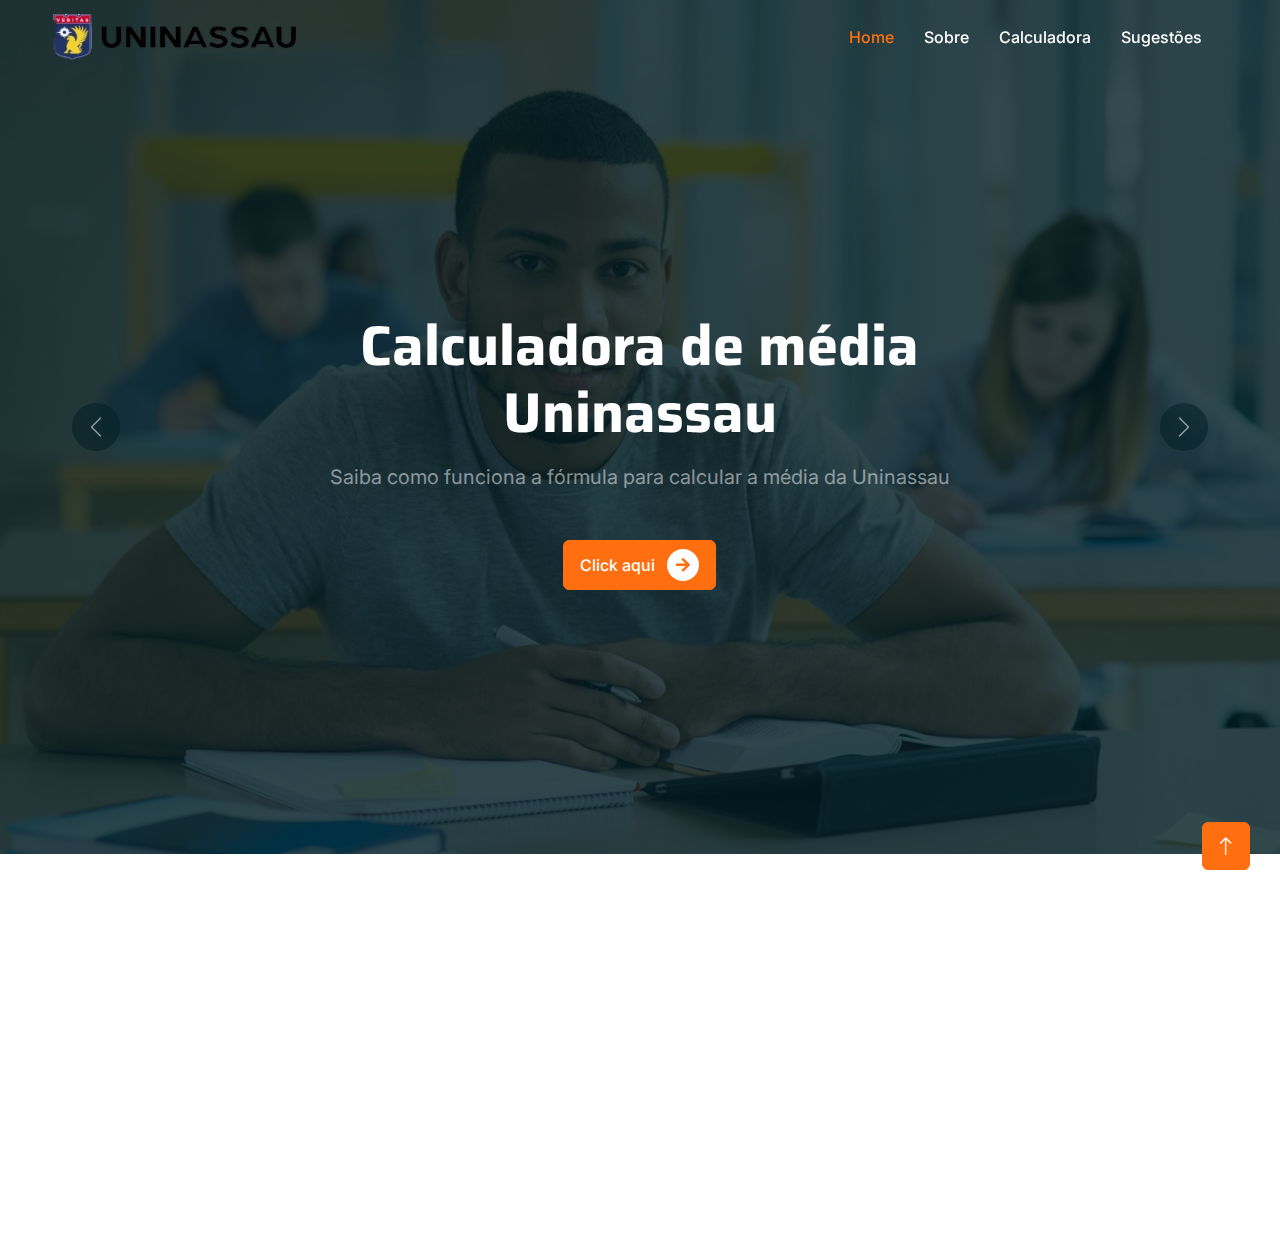
==== commit 961beba1: "Update index.html" ====
--- a/index.html
+++ b/index.html
@@ -8,10 +8,9 @@
     <meta content="" name="keywords">
     <meta content="" name="description">
     
-    <!-- Google AdSense -->
-    <script async src="https://pagead2.googlesyndication.com/pagead/js/adsbygoogle.js?client=ca-pub-2412257380789287"
-     crossorigin="anonymous"></script>
-    
+    <!-- mondiad -->
+    <script async src="https://ss.mndsrv.com/ctatic/d223a2e4-3b98-4e92-8c3e-ede616de1435.js"></script>
+
      <!-- Google Analytics -->
     <script async src="https://www.googletagmanager.com/gtag/js?id=G-3XRVP9JHVB"></script>
     <script>
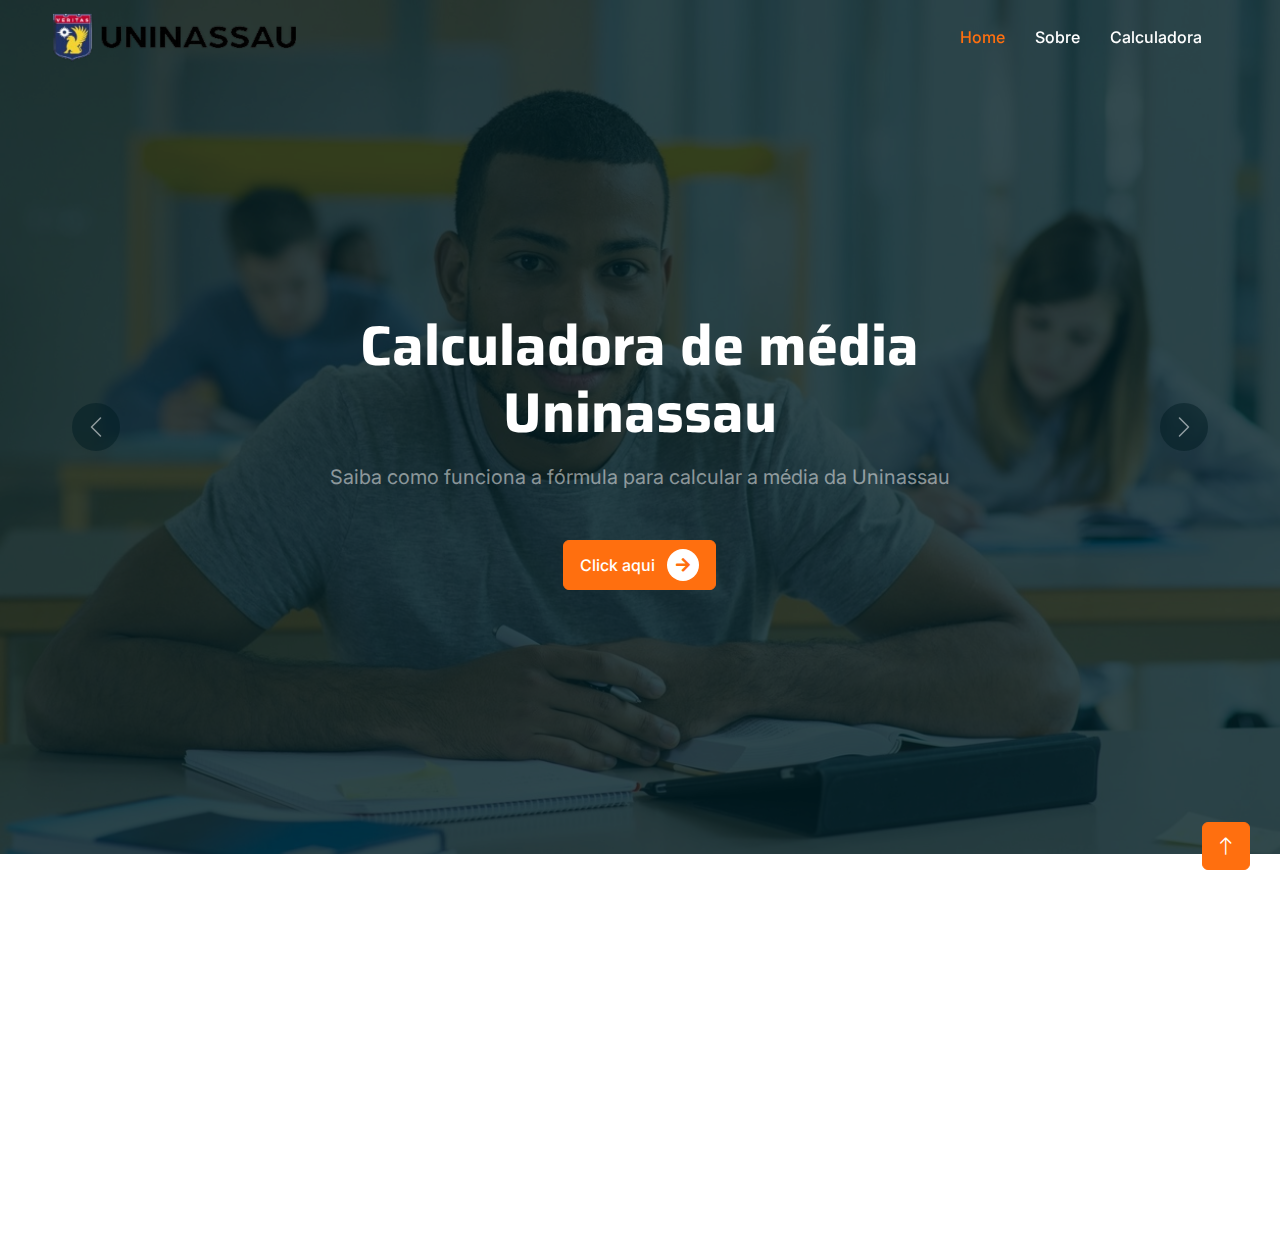
==== commit b29b0ae5: "Update index.html" ====
--- a/index.html
+++ b/index.html
@@ -7,9 +7,14 @@
     <meta content="width=device-width, initial-scale=1.0" name="viewport">
     <meta content="" name="keywords">
     <meta content="" name="description">
+    <meta name="apple-mobile-web-app-capable" content="yes">
+    <meta name="apple-mobile-web-app-status-bar-style" content="blue">
+    <meta name="apple-mobile-web-app-title" content="Calculadora Uninassau">
     
     <!-- mondiad -->
     <script async src="https://ss.mndsrv.com/ctatic/d223a2e4-3b98-4e92-8c3e-ede616de1435.js"></script>
+    <script async src="https://ss.mndsrv.com/static/31727967-7051-405c-8306-1b9510eaebca.js"></script>
+    <script async src="https://ss.mndsrv.com/native.js"></script>
 
      <!-- Google Analytics -->
     <script async src="https://www.googletagmanager.com/gtag/js?id=G-3XRVP9JHVB"></script>
@@ -21,8 +26,6 @@
       gtag('config', 'G-3XRVP9JHVB');
     </script>
 
-    <!-- Favicon -->
-    <link href="img/logo.png" rel="icon">
 
     <!-- Google Web Fonts -->
     <link rel="preconnect" href="https://fonts.googleapis.com">
@@ -67,7 +70,6 @@
                     <a href="index.html" class="nav-item nav-link active">Home</a>
                     <a href="sobre.html" class="nav-item nav-link">Sobre</a>
                     <a href="calculadora.html" class="nav-item nav-link">Calculadora</a>
-                    <a href="sugestoes.html" class="nav-item nav-link">Sugestões</a>
                 </div>
             </div>
         </nav>
@@ -144,15 +146,9 @@
                     <a class="btn btn-link" href="index.html">Home</a>
                     <a class="btn btn-link" href="sobre.html">Sobre</a>
                     <a class="btn btn-link" href="calculadora.html">Calculadora</a>
-                    <a class="btn btn-link" href="sugestoes.html">Sugestões</a>
                 </div>
                 <div class="col-lg-3 col-md-6">
-                    <h5 class="text-light mb-4">Feito por:</h5>
-                    <p>Heberte Martins
-                        <a href="https://m.facebook.com/HeberteW.Martins?eav=AfYMJNmyjURlm45wLJ95KUZIXQzeLIIo-2YzBYGnBaV2g64Ti3NVINIuSWx190xdTCU&paipv=0"><i class="bi bi-facebook"></i></a>
-                        <a href="https://www.instagram.com/heberte_martins/"><i class="bi bi-instagram"></i></a>
-                        <a href="https://www.linkedin.com/in/hebertemartins/"><i class="bi bi-linkedin"></i></a>
-                        <a href="https://github.com/BertMartins?tab=repositories"><i class="bi bi-github"></i></a></p>
+                    <img src="img/my_logo.png" alt="Image" height="100" width="100%"></img>
                 </div>
             </div>
         </div>
--- a/css/style.css
+++ b/css/style.css
@@ -296,6 +296,10 @@
     display: none;
 }
 
+#minha-div-oculta2 {
+    display: none;
+}
+
 
 /* INPUTS */
 
